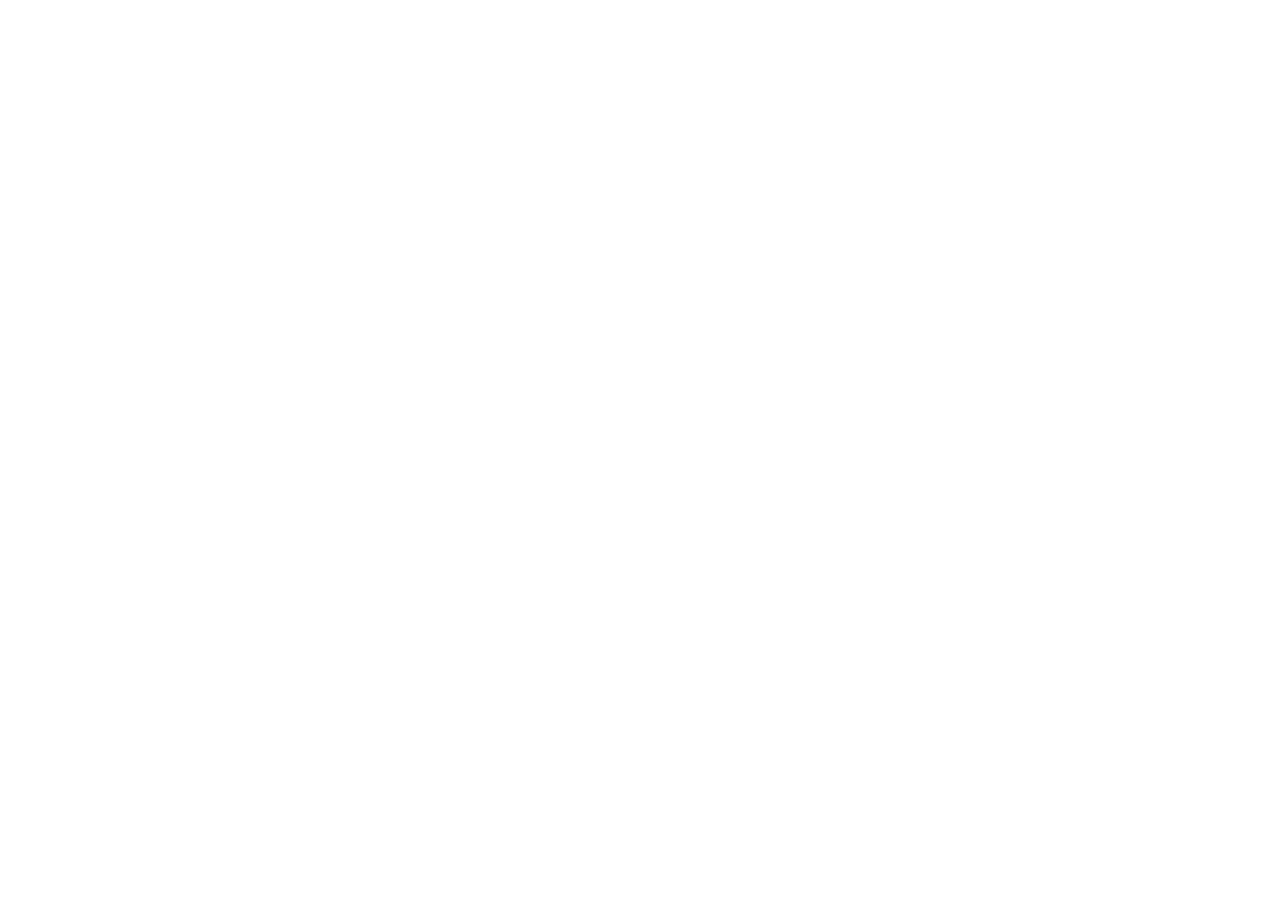
==== home/index.html @ ac087150 "完成了登录注册" ====
<!DOCTYPE html>
<html lang="en">
  <head>
    <meta charset="UTF-8" />
    <meta name="viewport" content="width=device-width, initial-scale=1.0" />
    <title>my首页</title>
  </head>
  <body></body>
</html>
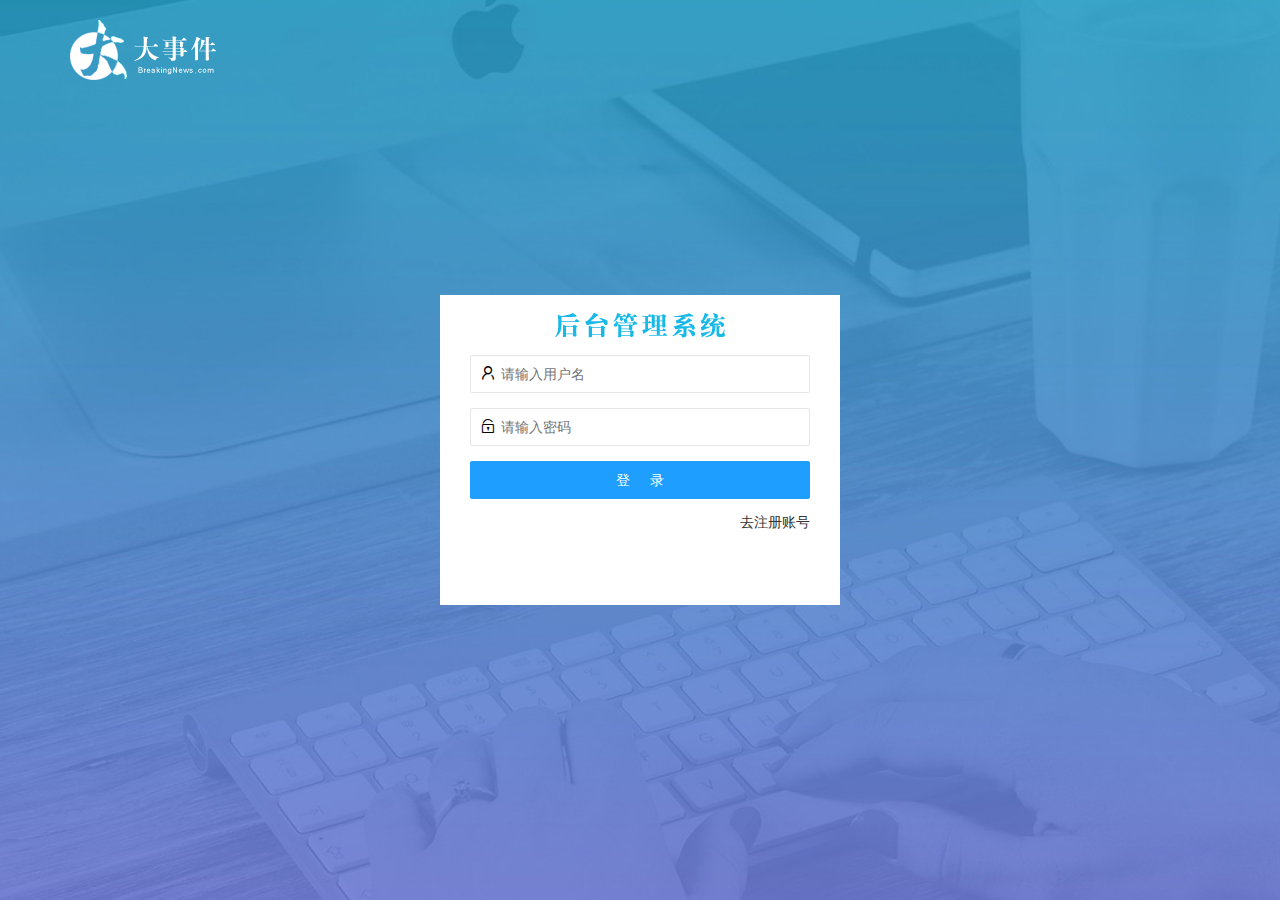
==== commit eb42cf40: "完成了主页功能" ====
--- a/home/index.html
+++ b/home/index.html
@@ -1,9 +1,129 @@
 <!DOCTYPE html>
-<html lang="en">
+<html>
   <head>
-    <meta charset="UTF-8" />
-    <meta name="viewport" content="width=device-width, initial-scale=1.0" />
+    <meta charset="utf-8" />
+    <meta
+      name="viewport"
+      content="width=device-width, initial-scale=1, maximum-scale=1"
+    />
     <title>my首页</title>
+    <script>
+      if (!localStorage.getItem("token")) {
+        location.href = "/home/login.html";
+      }
+    </script>
+    <link rel="stylesheet" href="/assets/lib/layui/css/layui.css" />
+    <link rel="stylesheet" href="/assets/fonts/iconfont.css" />
+    <link rel="stylesheet" href="/assets/css/index.css" />
   </head>
-  <body></body>
+  <body class="layui-layout-body">
+    <div class="layui-layout layui-layout-admin">
+      <div class="layui-header">
+        <div class="layui-logo">
+          <img src="/assets/images/logo.png" alt="" />
+        </div>
+        <!-- 头部区域（可配合layui已有的水平导航） -->
+        <ul class="layui-nav layui-layout-right">
+          <li class="layui-nav-item">
+            <a href="javascript:;">
+              <img src="http://t.cn/RCzsdCq" class="layui-nav-img" />
+              <span class="text_tou">T</span>
+              个人中心
+            </a>
+            <dl class="layui-nav-child">
+              <dd><a href="">基本资料</a></dd>
+              <dd><a href="">更换头像</a></dd>
+              <dd><a href="">重置密码</a></dd>
+            </dl>
+          </li>
+          <li class="layui-nav-item">
+            <a href="javascript:;" id="logoutBtn"
+              ><span class="iconfont icon-tuichu"></span>退出</a
+            >
+          </li>
+        </ul>
+      </div>
+
+      <div class="layui-side layui-bg-black">
+        <div class="layui-side-scroll">
+          <!-- 左侧导航区域（可配合layui已有的垂直导航） -->
+          <div class="userinfo">
+            <img src="http://t.cn/RCzsdCq" class="layui-nav-img" />
+            <span class="text_tou">T</span>
+            <span id="welcome">欢迎</span>
+          </div>
+          <ul
+            class="layui-nav layui-nav-tree"
+            lay-filter="test"
+            lay-shrink="all"
+          >
+            <li class="layui-nav-item layui-this">
+              <a href="/home/dashboard.html" target="box"
+                ><span class="iconfont icon-home"></span>首页</a
+              >
+            </li>
+            <li class="layui-nav-item">
+              <a class="" href="javascript:;"
+                ><span class="iconfont icon-16"></span>文章管理</a
+              >
+              <dl class="layui-nav-child">
+                <dd>
+                  <a href="/home/login.html" target="box"
+                    ><i class="layui-icon layui-icon-app"></i>文章类别</a
+                  >
+                </dd>
+                <dd>
+                  <a href="javascript:;"
+                    ><i class="layui-icon layui-icon-app"></i>文章列表</a
+                  >
+                </dd>
+                <dd>
+                  <a href="javascript:;"
+                    ><i class="layui-icon layui-icon-app"></i>发布文章</a
+                  >
+                </dd>
+              </dl>
+            </li>
+            <li class="layui-nav-item">
+              <a href="javascript:;"
+                ><span class="iconfont icon-user"></span>个人中心</a
+              >
+              <dl class="layui-nav-child">
+                <dd>
+                  <a href="javascript:;"
+                    ><i class="layui-icon layui-icon-app"></i>基本资料</a
+                  >
+                </dd>
+                <dd>
+                  <a href="javascript:;"
+                    ><i class="layui-icon layui-icon-app"></i>更换头像</a
+                  >
+                </dd>
+                <dd>
+                  <a href="javascript:;"
+                    ><i class="layui-icon layui-icon-app"></i>重置密码</a
+                  >
+                </dd>
+              </dl>
+            </li>
+          </ul>
+        </div>
+      </div>
+
+      <div class="layui-body">
+        <!-- 内容主体区域 -->
+        <iframe name="box" src="/home/dashboard.html" frameborder="0"></iframe>
+      </div>
+
+      <div class="layui-footer">
+        <!-- 底部固定区域 -->
+        © layui.com - 底部固定区域
+      </div>
+    </div>
+    <script src="/assets/lib/layui/layui.all.js"></script>
+    <script src="/assets/lib/axios.min.js"></script>
+    <script src="/assets/lib/jquery.js"></script>
+    <script src="/assets/js/ajaxbase.js"></script>
+    <script src="/assets/js/index.js"></script>
+  </body>
 </html>
--- a/assets/lib/layui/css/layui.css
+++ b/assets/lib/layui/css/layui.css
@@ -0,0 +1,2 @@
+/** layui-v2.5.6 MIT License By https://www.layui.com */
+ .layui-inline,img{display:inline-block;vertical-align:middle}h1,h2,h3,h4,h5,h6{font-weight:400}.layui-edge,.layui-header,.layui-inline,.layui-main{position:relative}.layui-body,.layui-edge,.layui-elip{overflow:hidden}.layui-btn,.layui-edge,.layui-inline,img{vertical-align:middle}.layui-btn,.layui-disabled,.layui-icon,.layui-unselect{-moz-user-select:none;-webkit-user-select:none;-ms-user-select:none}.layui-elip,.layui-form-checkbox span,.layui-form-pane .layui-form-label{text-overflow:ellipsis;white-space:nowrap}.layui-breadcrumb,.layui-tree-btnGroup{visibility:hidden}blockquote,body,button,dd,div,dl,dt,form,h1,h2,h3,h4,h5,h6,input,li,ol,p,pre,td,textarea,th,ul{margin:0;padding:0;-webkit-tap-highlight-color:rgba(0,0,0,0)}a:active,a:hover{outline:0}img{border:none}li{list-style:none}table{border-collapse:collapse;border-spacing:0}h4,h5,h6{font-size:100%}button,input,optgroup,option,select,textarea{font-family:inherit;font-size:inherit;font-style:inherit;font-weight:inherit;outline:0}pre{white-space:pre-wrap;white-space:-moz-pre-wrap;white-space:-pre-wrap;white-space:-o-pre-wrap;word-wrap:break-word}body{line-height:24px;font:14px Helvetica Neue,Helvetica,PingFang SC,Tahoma,Arial,sans-serif}hr{height:1px;margin:10px 0;border:0;clear:both}a{color:#333;text-decoration:none}a:hover{color:#777}a cite{font-style:normal;*cursor:pointer}.layui-border-box,.layui-border-box *{box-sizing:border-box}.layui-box,.layui-box *{box-sizing:content-box}.layui-clear{clear:both;*zoom:1}.layui-clear:after{content:'\20';clear:both;*zoom:1;display:block;height:0}.layui-inline{*display:inline;*zoom:1}.layui-edge{display:inline-block;width:0;height:0;border-width:6px;border-style:dashed;border-color:transparent}.layui-edge-top{top:-4px;border-bottom-color:#999;border-bottom-style:solid}.layui-edge-right{border-left-color:#999;border-left-style:solid}.layui-edge-bottom{top:2px;border-top-color:#999;border-top-style:solid}.layui-edge-left{border-right-color:#999;border-right-style:solid}.layui-disabled,.layui-disabled:hover{color:#d2d2d2!important;cursor:not-allowed!important}.layui-circle{border-radius:100%}.layui-show{display:block!important}.layui-hide{display:none!important}@font-face{font-family:layui-icon;src:url(../font/iconfont.eot?v=256);src:url(../font/iconfont.eot?v=256#iefix) format('embedded-opentype'),url(../font/iconfont.woff2?v=256) format('woff2'),url(../font/iconfont.woff?v=256) format('woff'),url(../font/iconfont.ttf?v=256) format('truetype'),url(../font/iconfont.svg?v=256#layui-icon) format('svg')}.layui-icon{font-family:layui-icon!important;font-size:16px;font-style:normal;-webkit-font-smoothing:antialiased;-moz-osx-font-smoothing:grayscale}.layui-icon-reply-fill:before{content:"\e611"}.layui-icon-set-fill:before{content:"\e614"}.layui-icon-menu-fill:before{content:"\e60f"}.layui-icon-search:before{content:"\e615"}.layui-icon-share:before{content:"\e641"}.layui-icon-set-sm:before{content:"\e620"}.layui-icon-engine:before{content:"\e628"}.layui-icon-close:before{content:"\1006"}.layui-icon-close-fill:before{content:"\1007"}.layui-icon-chart-screen:before{content:"\e629"}.layui-icon-star:before{content:"\e600"}.layui-icon-circle-dot:before{content:"\e617"}.layui-icon-chat:before{content:"\e606"}.layui-icon-release:before{content:"\e609"}.layui-icon-list:before{content:"\e60a"}.layui-icon-chart:before{content:"\e62c"}.layui-icon-ok-circle:before{content:"\1005"}.layui-icon-layim-theme:before{content:"\e61b"}.layui-icon-table:before{content:"\e62d"}.layui-icon-right:before{content:"\e602"}.layui-icon-left:before{content:"\e603"}.layui-icon-cart-simple:before{content:"\e698"}.layui-icon-face-cry:before{content:"\e69c"}.layui-icon-face-smile:before{content:"\e6af"}.layui-icon-survey:before{content:"\e6b2"}.layui-icon-tree:before{content:"\e62e"}.layui-icon-ie:before{content:"\e7bb"}.layui-icon-upload-circle:before{content:"\e62f"}.layui-icon-add-circle:before{content:"\e61f"}.layui-icon-download-circle:before{content:"\e601"}.layui-icon-templeate-1:before{content:"\e630"}.layui-icon-util:before{content:"\e631"}.layui-icon-face-surprised:before{content:"\e664"}.layui-icon-edit:before{content:"\e642"}.layui-icon-speaker:before{content:"\e645"}.layui-icon-down:before{content:"\e61a"}.layui-icon-file:before{content:"\e621"}.layui-icon-layouts:before{content:"\e632"}.layui-icon-rate-half:before{content:"\e6c9"}.layui-icon-add-circle-fine:before{content:"\e608"}.layui-icon-prev-circle:before{content:"\e633"}.layui-icon-read:before{content:"\e705"}.layui-icon-404:before{content:"\e61c"}.layui-icon-carousel:before{content:"\e634"}.layui-icon-help:before{content:"\e607"}.layui-icon-code-circle:before{content:"\e635"}.layui-icon-windows:before{content:"\e67f"}.layui-icon-water:before{content:"\e636"}.layui-icon-username:before{content:"\e66f"}.layui-icon-find-fill:before{content:"\e670"}.layui-icon-about:before{content:"\e60b"}.layui-icon-location:before{content:"\e715"}.layui-icon-up:before{content:"\e619"}.layui-icon-pause:before{content:"\e651"}.layui-icon-date:before{content:"\e637"}.layui-icon-layim-uploadfile:before{content:"\e61d"}.layui-icon-delete:before{content:"\e640"}.layui-icon-play:before{content:"\e652"}.layui-icon-top:before{content:"\e604"}.layui-icon-firefox:before{content:"\e686"}.layui-icon-friends:before{content:"\e612"}.layui-icon-refresh-3:before{content:"\e9aa"}.layui-icon-ok:before{content:"\e605"}.layui-icon-layer:before{content:"\e638"}.layui-icon-face-smile-fine:before{content:"\e60c"}.layui-icon-dollar:before{content:"\e659"}.layui-icon-group:before{content:"\e613"}.layui-icon-layim-download:before{content:"\e61e"}.layui-icon-picture-fine:before{content:"\e60d"}.layui-icon-link:before{content:"\e64c"}.layui-icon-diamond:before{content:"\e735"}.layui-icon-log:before{content:"\e60e"}.layui-icon-key:before{content:"\e683"}.layui-icon-rate-solid:before{content:"\e67a"}.layui-icon-fonts-del:before{content:"\e64f"}.layui-icon-unlink:before{content:"\e64d"}.layui-icon-fonts-clear:before{content:"\e639"}.layui-icon-triangle-r:before{content:"\e623"}.layui-icon-circle:before{content:"\e63f"}.layui-icon-radio:before{content:"\e643"}.layui-icon-align-center:before{content:"\e647"}.layui-icon-align-right:before{content:"\e648"}.layui-icon-align-left:before{content:"\e649"}.layui-icon-loading-1:before{content:"\e63e"}.layui-icon-return:before{content:"\e65c"}.layui-icon-fonts-strong:before{content:"\e62b"}.layui-icon-upload:before{content:"\e67c"}.layui-icon-dialogue:before{content:"\e63a"}.layui-icon-video:before{content:"\e6ed"}.layui-icon-headset:before{content:"\e6fc"}.layui-icon-cellphone-fine:before{content:"\e63b"}.layui-icon-add-1:before{content:"\e654"}.layui-icon-face-smile-b:before{content:"\e650"}.layui-icon-fonts-html:before{content:"\e64b"}.layui-icon-screen-full:before{content:"\e622"}.layui-icon-form:before{content:"\e63c"}.layui-icon-cart:before{content:"\e657"}.layui-icon-camera-fill:before{content:"\e65d"}.layui-icon-tabs:before{content:"\e62a"}.layui-icon-heart-fill:before{content:"\e68f"}.layui-icon-fonts-code:before{content:"\e64e"}.layui-icon-ios:before{content:"\e680"}.layui-icon-at:before{content:"\e687"}.layui-icon-fire:before{content:"\e756"}.layui-icon-set:before{content:"\e716"}.layui-icon-fonts-u:before{content:"\e646"}.layui-icon-triangle-d:before{content:"\e625"}.layui-icon-tips:before{content:"\e702"}.layui-icon-picture:before{content:"\e64a"}.layui-icon-more-vertical:before{content:"\e671"}.layui-icon-bluetooth:before{content:"\e689"}.layui-icon-flag:before{content:"\e66c"}.layui-icon-loading:before{content:"\e63d"}.layui-icon-fonts-i:before{content:"\e644"}.layui-icon-refresh-1:before{content:"\e666"}.layui-icon-rmb:before{content:"\e65e"}.layui-icon-addition:before{content:"\e624"}.layui-icon-home:before{content:"\e68e"}.layui-icon-time:before{content:"\e68d"}.layui-icon-user:before{content:"\e770"}.layui-icon-notice:before{content:"\e667"}.layui-icon-chrome:before{content:"\e68a"}.layui-icon-edge:before{content:"\e68b"}.layui-icon-login-weibo:before{content:"\e675"}.layui-icon-voice:before{content:"\e688"}.layui-icon-upload-drag:before{content:"\e681"}.layui-icon-login-qq:before{content:"\e676"}.layui-icon-snowflake:before{content:"\e6b1"}.layui-icon-heart:before{content:"\e68c"}.layui-icon-logout:before{content:"\e682"}.layui-icon-file-b:before{content:"\e655"}.layui-icon-template:before{content:"\e663"}.layui-icon-transfer:before{content:"\e691"}.layui-icon-auz:before{content:"\e672"}.layui-icon-console:before{content:"\e665"}.layui-icon-app:before{content:"\e653"}.layui-icon-prev:before{content:"\e65a"}.layui-icon-website:before{content:"\e7ae"}.layui-icon-next:before{content:"\e65b"}.layui-icon-component:before{content:"\e857"}.layui-icon-android:before{content:"\e684"}.layui-icon-more:before{content:"\e65f"}.layui-icon-login-wechat:before{content:"\e677"}.layui-icon-shrink-right:before{content:"\e668"}.layui-icon-spread-left:before{content:"\e66b"}.layui-icon-camera:before{content:"\e660"}.layui-icon-note:before{content:"\e66e"}.layui-icon-refresh:before{content:"\e669"}.layui-icon-female:before{content:"\e661"}.layui-icon-male:before{content:"\e662"}.layui-icon-screen-restore:before{content:"\e758"}.layui-icon-password:before{content:"\e673"}.layui-icon-senior:before{content:"\e674"}.layui-icon-theme:before{content:"\e66a"}.layui-icon-tread:before{content:"\e6c5"}.layui-icon-praise:before{content:"\e6c6"}.layui-icon-star-fill:before{content:"\e658"}.layui-icon-rate:before{content:"\e67b"}.layui-icon-template-1:before{content:"\e656"}.layui-icon-vercode:before{content:"\e679"}.layui-icon-service:before{content:"\e626"}.layui-icon-cellphone:before{content:"\e678"}.layui-icon-print:before{content:"\e66d"}.layui-icon-cols:before{content:"\e610"}.layui-icon-wifi:before{content:"\e7e0"}.layui-icon-export:before{content:"\e67d"}.layui-icon-rss:before{content:"\e808"}.layui-icon-slider:before{content:"\e714"}.layui-icon-email:before{content:"\e618"}.layui-icon-subtraction:before{content:"\e67e"}.layui-icon-mike:before{content:"\e6dc"}.layui-icon-light:before{content:"\e748"}.layui-icon-gift:before{content:"\e627"}.layui-icon-mute:before{content:"\e685"}.layui-icon-reduce-circle:before{content:"\e616"}.layui-icon-music:before{content:"\e690"}.layui-main{width:1140px;margin:0 auto}.layui-header{z-index:1000;height:60px}.layui-header a:hover{transition:all .5s;-webkit-transition:all .5s}.layui-side{position:fixed;left:0;top:0;bottom:0;z-index:999;width:200px;overflow-x:hidden}.layui-side-scroll{position:relative;width:220px;height:100%;overflow-x:hidden}.layui-body{position:absolute;left:200px;right:0;top:0;bottom:0;z-index:998;width:auto;overflow-y:auto;box-sizing:border-box}.layui-layout-body{overflow:hidden}.layui-layout-admin .layui-header{background-color:#23262E}.layui-layout-admin .layui-side{top:60px;width:200px;overflow-x:hidden}.layui-layout-admin .layui-body{position:fixed;top:60px;bottom:44px}.layui-layout-admin .layui-main{width:auto;margin:0 15px}.layui-layout-admin .layui-footer{position:fixed;left:200px;right:0;bottom:0;height:44px;line-height:44px;padding:0 15px;background-color:#eee}.layui-layout-admin .layui-logo{position:absolute;left:0;top:0;width:200px;height:100%;line-height:60px;text-align:center;color:#009688;font-size:16px}.layui-layout-admin .layui-header .layui-nav{background:0 0}.layui-layout-left{position:absolute!important;left:200px;top:0}.layui-layout-right{position:absolute!important;right:0;top:0}.layui-container{position:relative;margin:0 auto;padding:0 15px;box-sizing:border-box}.layui-fluid{position:relative;margin:0 auto;padding:0 15px}.layui-row:after,.layui-row:before{content:'';display:block;clear:both}.layui-col-lg1,.layui-col-lg10,.layui-col-lg11,.layui-col-lg12,.layui-col-lg2,.layui-col-lg3,.layui-col-lg4,.layui-col-lg5,.layui-col-lg6,.layui-col-lg7,.layui-col-lg8,.layui-col-lg9,.layui-col-md1,.layui-col-md10,.layui-col-md11,.layui-col-md12,.layui-col-md2,.layui-col-md3,.layui-col-md4,.layui-col-md5,.layui-col-md6,.layui-col-md7,.layui-col-md8,.layui-col-md9,.layui-col-sm1,.layui-col-sm10,.layui-col-sm11,.layui-col-sm12,.layui-col-sm2,.layui-col-sm3,.layui-col-sm4,.layui-col-sm5,.layui-col-sm6,.layui-col-sm7,.layui-col-sm8,.layui-col-sm9,.layui-col-xs1,.layui-col-xs10,.layui-col-xs11,.layui-col-xs12,.layui-col-xs2,.layui-col-xs3,.layui-col-xs4,.layui-col-xs5,.layui-col-xs6,.layui-col-xs7,.layui-col-xs8,.layui-col-xs9{position:relative;display:block;box-sizing:border-box}.layui-col-xs1,.layui-col-xs10,.layui-col-xs11,.layui-col-xs12,.layui-col-xs2,.layui-col-xs3,.layui-col-xs4,.layui-col-xs5,.layui-col-xs6,.layui-col-xs7,.layui-col-xs8,.layui-col-xs9{float:left}.layui-col-xs1{width:8.33333333%}.layui-col-xs2{width:16.66666667%}.layui-col-xs3{width:25%}.layui-col-xs4{width:33.33333333%}.layui-col-xs5{width:41.66666667%}.layui-col-xs6{width:50%}.layui-col-xs7{width:58.33333333%}.layui-col-xs8{width:66.66666667%}.layui-col-xs9{width:75%}.layui-col-xs10{width:83.33333333%}.layui-col-xs11{width:91.66666667%}.layui-col-xs12{width:100%}.layui-col-xs-offset1{margin-left:8.33333333%}.layui-col-xs-offset2{margin-left:16.66666667%}.layui-col-xs-offset3{margin-left:25%}.layui-col-xs-offset4{margin-left:33.33333333%}.layui-col-xs-offset5{margin-left:41.66666667%}.layui-col-xs-offset6{margin-left:50%}.layui-col-xs-offset7{margin-left:58.33333333%}.layui-col-xs-offset8{margin-left:66.66666667%}.layui-col-xs-offset9{margin-left:75%}.layui-col-xs-offset10{margin-left:83.33333333%}.layui-col-xs-offset11{margin-left:91.66666667%}.layui-col-xs-offset12{margin-left:100%}@media screen and (max-width:768px){.layui-hide-xs{display:none!important}.layui-show-xs-block{display:block!important}.layui-show-xs-inline{display:inline!important}.layui-show-xs-inline-block{display:inline-block!important}}@media screen and (min-width:768px){.layui-container{width:750px}.layui-hide-sm{display:none!important}.layui-show-sm-block{display:block!important}.layui-show-sm-inline{display:inline!important}.layui-show-sm-inline-block{display:inline-block!important}.layui-col-sm1,.layui-col-sm10,.layui-col-sm11,.layui-col-sm12,.layui-col-sm2,.layui-col-sm3,.layui-col-sm4,.layui-col-sm5,.layui-col-sm6,.layui-col-sm7,.layui-col-sm8,.layui-col-sm9{float:left}.layui-col-sm1{width:8.33333333%}.layui-col-sm2{width:16.66666667%}.layui-col-sm3{width:25%}.layui-col-sm4{width:33.33333333%}.layui-col-sm5{width:41.66666667%}.layui-col-sm6{width:50%}.layui-col-sm7{width:58.33333333%}.layui-col-sm8{width:66.66666667%}.layui-col-sm9{width:75%}.layui-col-sm10{width:83.33333333%}.layui-col-sm11{width:91.66666667%}.layui-col-sm12{width:100%}.layui-col-sm-offset1{margin-left:8.33333333%}.layui-col-sm-offset2{margin-left:16.66666667%}.layui-col-sm-offset3{margin-left:25%}.layui-col-sm-offset4{margin-left:33.33333333%}.layui-col-sm-offset5{margin-left:41.66666667%}.layui-col-sm-offset6{margin-left:50%}.layui-col-sm-offset7{margin-left:58.33333333%}.layui-col-sm-offset8{margin-left:66.66666667%}.layui-col-sm-offset9{margin-left:75%}.layui-col-sm-offset10{margin-left:83.33333333%}.layui-col-sm-offset11{margin-left:91.66666667%}.layui-col-sm-offset12{margin-left:100%}}@media screen and (min-width:992px){.layui-container{width:970px}.layui-hide-md{display:none!important}.layui-show-md-block{display:block!important}.layui-show-md-inline{display:inline!important}.layui-show-md-inline-block{display:inline-block!important}.layui-col-md1,.layui-col-md10,.layui-col-md11,.layui-col-md12,.layui-col-md2,.layui-col-md3,.layui-col-md4,.layui-col-md5,.layui-col-md6,.layui-col-md7,.layui-col-md8,.layui-col-md9{float:left}.layui-col-md1{width:8.33333333%}.layui-col-md2{width:16.66666667%}.layui-col-md3{width:25%}.layui-col-md4{width:33.33333333%}.layui-col-md5{width:41.66666667%}.layui-col-md6{width:50%}.layui-col-md7{width:58.33333333%}.layui-col-md8{width:66.66666667%}.layui-col-md9{width:75%}.layui-col-md10{width:83.33333333%}.layui-col-md11{width:91.66666667%}.layui-col-md12{width:100%}.layui-col-md-offset1{margin-left:8.33333333%}.layui-col-md-offset2{margin-left:16.66666667%}.layui-col-md-offset3{margin-left:25%}.layui-col-md-offset4{margin-left:33.33333333%}.layui-col-md-offset5{margin-left:41.66666667%}.layui-col-md-offset6{margin-left:50%}.layui-col-md-offset7{margin-left:58.33333333%}.layui-col-md-offset8{margin-left:66.66666667%}.layui-col-md-offset9{margin-left:75%}.layui-col-md-offset10{margin-left:83.33333333%}.layui-col-md-offset11{margin-left:91.66666667%}.layui-col-md-offset12{margin-left:100%}}@media screen and (min-width:1200px){.layui-container{width:1170px}.layui-hide-lg{display:none!important}.layui-show-lg-block{display:block!important}.layui-show-lg-inline{display:inline!important}.layui-show-lg-inline-block{display:inline-block!important}.layui-col-lg1,.layui-col-lg10,.layui-col-lg11,.layui-col-lg12,.layui-col-lg2,.layui-col-lg3,.layui-col-lg4,.layui-col-lg5,.layui-col-lg6,.layui-col-lg7,.layui-col-lg8,.layui-col-lg9{float:left}.layui-col-lg1{width:8.33333333%}.layui-col-lg2{width:16.66666667%}.layui-col-lg3{width:25%}.layui-col-lg4{width:33.33333333%}.layui-col-lg5{width:41.66666667%}.layui-col-lg6{width:50%}.layui-col-lg7{width:58.33333333%}.layui-col-lg8{width:66.66666667%}.layui-col-lg9{width:75%}.layui-col-lg10{width:83.33333333%}.layui-col-lg11{width:91.66666667%}.layui-col-lg12{width:100%}.layui-col-lg-offset1{margin-left:8.33333333%}.layui-col-lg-offset2{margin-left:16.66666667%}.layui-col-lg-offset3{margin-left:25%}.layui-col-lg-offset4{margin-left:33.33333333%}.layui-col-lg-offset5{margin-left:41.66666667%}.layui-col-lg-offset6{margin-left:50%}.layui-col-lg-offset7{margin-left:58.33333333%}.layui-col-lg-offset8{margin-left:66.66666667%}.layui-col-lg-offset9{margin-left:75%}.layui-col-lg-offset10{margin-left:83.33333333%}.layui-col-lg-offset11{margin-left:91.66666667%}.layui-col-lg-offset12{margin-left:100%}}.layui-col-space1{margin:-.5px}.layui-col-space1>*{padding:.5px}.layui-col-space2{margin:-1px}.layui-col-space2>*{padding:1px}.layui-col-space4{margin:-2px}.layui-col-space4>*{padding:2px}.layui-col-space5{margin:-2.5px}.layui-col-space5>*{padding:2.5px}.layui-col-space6{margin:-3px}.layui-col-space6>*{padding:3px}.layui-col-space8{margin:-4px}.layui-col-space8>*{padding:4px}.layui-col-space10{margin:-5px}.layui-col-space10>*{padding:5px}.layui-col-space12{margin:-6px}.layui-col-space12>*{padding:6px}.layui-col-space14{margin:-7px}.layui-col-space14>*{padding:7px}.layui-col-space15{margin:-7.5px}.layui-col-space15>*{padding:7.5px}.layui-col-space16{margin:-8px}.layui-col-space16>*{padding:8px}.layui-col-space18{margin:-9px}.layui-col-space18>*{padding:9px}.layui-col-space20{margin:-10px}.layui-col-space20>*{padding:10px}.layui-col-space22{margin:-11px}.layui-col-space22>*{padding:11px}.layui-col-space24{margin:-12px}.layui-col-space24>*{padding:12px}.layui-col-space25{margin:-12.5px}.layui-col-space25>*{padding:12.5px}.layui-col-space26{margin:-13px}.layui-col-space26>*{padding:13px}.layui-col-space28{margin:-14px}.layui-col-space28>*{padding:14px}.layui-col-space30{margin:-15px}.layui-col-space30>*{padding:15px}.layui-btn,.layui-input,.layui-select,.layui-textarea,.layui-upload-button{outline:0;-webkit-appearance:none;transition:all .3s;-webkit-transition:all .3s;box-sizing:border-box}.layui-elem-quote{margin-bottom:10px;padding:15px;line-height:22px;border-left:5px solid #009688;border-radius:0 2px 2px 0;background-color:#f2f2f2}.layui-quote-nm{border-style:solid;border-width:1px 1px 1px 5px;background:0 0}.layui-elem-field{margin-bottom:10px;padding:0;border-width:1px;border-style:solid}.layui-elem-field legend{margin-left:20px;padding:0 10px;font-size:20px;font-weight:300}.layui-field-title{margin:10px 0 20px;border-width:1px 0 0}.layui-field-box{padding:10px 15px}.layui-field-title .layui-field-box{padding:10px 0}.layui-progress{position:relative;height:6px;border-radius:20px;background-color:#e2e2e2}.layui-progress-bar{position:absolute;left:0;top:0;width:0;max-width:100%;height:6px;border-radius:20px;text-align:right;background-color:#5FB878;transition:all .3s;-webkit-transition:all .3s}.layui-progress-big,.layui-progress-big .layui-progress-bar{height:18px;line-height:18px}.layui-progress-text{position:relative;top:-20px;line-height:18px;font-size:12px;color:#666}.layui-progress-big .layui-progress-text{position:static;padding:0 10px;color:#fff}.layui-collapse{border-width:1px;border-style:solid;border-radius:2px}.layui-colla-content,.layui-colla-item{border-top-width:1px;border-top-style:solid}.layui-colla-item:first-child{border-top:none}.layui-colla-title{position:relative;height:42px;line-height:42px;padding:0 15px 0 35px;color:#333;background-color:#f2f2f2;cursor:pointer;font-size:14px;overflow:hidden}.layui-colla-content{display:none;padding:10px 15px;line-height:22px;color:#666}.layui-colla-icon{position:absolute;left:15px;top:0;font-size:14px}.layui-card{margin-bottom:15px;border-radius:2px;background-color:#fff;box-shadow:0 1px 2px 0 rgba(0,0,0,.05)}.layui-card:last-child{margin-bottom:0}.layui-card-header{position:relative;height:42px;line-height:42px;padding:0 15px;border-bottom:1px solid #f6f6f6;color:#333;border-radius:2px 2px 0 0;font-size:14px}.layui-bg-black,.layui-bg-blue,.layui-bg-cyan,.layui-bg-green,.layui-bg-orange,.layui-bg-red{color:#fff!important}.layui-card-body{position:relative;padding:10px 15px;line-height:24px}.layui-card-body[pad15]{padding:15px}.layui-card-body[pad20]{padding:20px}.layui-card-body .layui-table{margin:5px 0}.layui-card .layui-tab{margin:0}.layui-panel-window{position:relative;padding:15px;border-radius:0;border-top:5px solid #E6E6E6;background-color:#fff}.layui-auxiliar-moving{position:fixed;left:0;right:0;top:0;bottom:0;width:100%;height:100%;background:0 0;z-index:9999999999}.layui-form-label,.layui-form-mid,.layui-form-select,.layui-input-block,.layui-input-inline,.layui-textarea{position:relative}.layui-bg-red{background-color:#FF5722!important}.layui-bg-orange{background-color:#FFB800!important}.layui-bg-green{background-color:#009688!important}.layui-bg-cyan{background-color:#2F4056!important}.layui-bg-blue{background-color:#1E9FFF!important}.layui-bg-black{background-color:#393D49!important}.layui-bg-gray{background-color:#eee!important;color:#666!important}.layui-badge-rim,.layui-colla-content,.layui-colla-item,.layui-collapse,.layui-elem-field,.layui-form-pane .layui-form-item[pane],.layui-form-pane .layui-form-label,.layui-input,.layui-layedit,.layui-layedit-tool,.layui-quote-nm,.layui-select,.layui-tab-bar,.layui-tab-card,.layui-tab-title,.layui-tab-title .layui-this:after,.layui-textarea{border-color:#e6e6e6}.layui-timeline-item:before,hr{background-color:#e6e6e6}.layui-text{line-height:22px;font-size:14px;color:#666}.layui-text h1,.layui-text h2,.layui-text h3{font-weight:500;color:#333}.layui-text h1{font-size:30px}.layui-text h2{font-size:24px}.layui-text h3{font-size:18px}.layui-text a:not(.layui-btn){color:#01AAED}.layui-text a:not(.layui-btn):hover{text-decoration:underline}.layui-text ul{padding:5px 0 5px 15px}.layui-text ul li{margin-top:5px;list-style-type:disc}.layui-text em,.layui-word-aux{color:#999!important;padding:0 5px!important}.layui-btn{display:inline-block;height:38px;line-height:38px;padding:0 18px;background-color:#009688;color:#fff;white-space:nowrap;text-align:center;font-size:14px;border:none;border-radius:2px;cursor:pointer}.layui-btn:hover{opacity:.8;filter:alpha(opacity=80);color:#fff}.layui-btn:active{opacity:1;filter:alpha(opacity=100)}.layui-btn+.layui-btn{margin-left:10px}.layui-btn-container{font-size:0}.layui-btn-container .layui-btn{margin-right:10px;margin-bottom:10px}.layui-btn-container .layui-btn+.layui-btn{margin-left:0}.layui-table .layui-btn-container .layui-btn{margin-bottom:9px}.layui-btn-radius{border-radius:100px}.layui-btn .layui-icon{margin-right:3px;font-size:18px;vertical-align:bottom;vertical-align:middle\9}.layui-btn-primary{border:1px solid #C9C9C9;background-color:#fff;color:#555}.layui-btn-primary:hover{border-color:#009688;color:#333}.layui-btn-normal{background-color:#1E9FFF}.layui-btn-warm{background-color:#FFB800}.layui-btn-danger{background-color:#FF5722}.layui-btn-checked{background-color:#5FB878}.layui-btn-disabled,.layui-btn-disabled:active,.layui-btn-disabled:hover{border:1px solid #e6e6e6;background-color:#FBFBFB;color:#C9C9C9;cursor:not-allowed;opacity:1}.layui-btn-lg{height:44px;line-height:44px;padding:0 25px;font-size:16px}.layui-btn-sm{height:30px;line-height:30px;padding:0 10px;font-size:12px}.layui-btn-sm i{font-size:16px!important}.layui-btn-xs{height:22px;line-height:22px;padding:0 5px;font-size:12px}.layui-btn-xs i{font-size:14px!important}.layui-btn-group{display:inline-block;vertical-align:middle;font-size:0}.layui-btn-group .layui-btn{margin-left:0!important;margin-right:0!important;border-left:1px solid rgba(255,255,255,.5);border-radius:0}.layui-btn-group .layui-btn-primary{border-left:none}.layui-btn-group .layui-btn-primary:hover{border-color:#C9C9C9;color:#009688}.layui-btn-group .layui-btn:first-child{border-left:none;border-radius:2px 0 0 2px}.layui-btn-group .layui-btn-primary:first-child{border-left:1px solid #c9c9c9}.layui-btn-group .layui-btn:last-child{border-radius:0 2px 2px 0}.layui-btn-group .layui-btn+.layui-btn{margin-left:0}.layui-btn-group+.layui-btn-group{margin-left:10px}.layui-btn-fluid{width:100%}.layui-input,.layui-select,.layui-textarea{height:38px;line-height:1.3;line-height:38px\9;border-width:1px;border-style:solid;background-color:#fff;border-radius:2px}.layui-input::-webkit-input-placeholder,.layui-select::-webkit-input-placeholder,.layui-textarea::-webkit-input-placeholder{line-height:1.3}.layui-input,.layui-textarea{display:block;width:100%;padding-left:10px}.layui-input:hover,.layui-textarea:hover{border-color:#D2D2D2!important}.layui-input:focus,.layui-textarea:focus{border-color:#C9C9C9!important}.layui-textarea{min-height:100px;height:auto;line-height:20px;padding:6px 10px;resize:vertical}.layui-select{padding:0 10px}.layui-form input[type=checkbox],.layui-form input[type=radio],.layui-form select{display:none}.layui-form [lay-ignore]{display:initial}.layui-form-item{margin-bottom:15px;clear:both;*zoom:1}.layui-form-item:after{content:'\20';clear:both;*zoom:1;display:block;height:0}.layui-form-label{float:left;display:block;padding:9px 15px;width:80px;font-weight:400;line-height:20px;text-align:right}.layui-form-label-col{display:block;float:none;padding:9px 0;line-height:20px;text-align:left}.layui-form-item .layui-inline{margin-bottom:5px;margin-right:10px}.layui-input-block{margin-left:110px;min-height:36px}.layui-input-inline{display:inline-block;vertical-align:middle}.layui-form-item .layui-input-inline{float:left;width:190px;margin-right:10px}.layui-form-text .layui-input-inline{width:auto}.layui-form-mid{float:left;display:block;padding:9px 0!important;line-height:20px;margin-right:10px}.layui-form-danger+.layui-form-select .layui-input,.layui-form-danger:focus{border-color:#FF5722!important}.layui-form-select .layui-input{padding-right:30px;cursor:pointer}.layui-form-select .layui-edge{position:absolute;right:10px;top:50%;margin-top:-3px;cursor:pointer;border-width:6px;border-top-color:#c2c2c2;border-top-style:solid;transition:all .3s;-webkit-transition:all .3s}.layui-form-select dl{display:none;position:absolute;left:0;top:42px;padding:5px 0;z-index:899;min-width:100%;border:1px solid #d2d2d2;max-height:300px;overflow-y:auto;background-color:#fff;border-radius:2px;box-shadow:0 2px 4px rgba(0,0,0,.12);box-sizing:border-box}.layui-form-select dl dd,.layui-form-select dl dt{padding:0 10px;line-height:36px;white-space:nowrap;overflow:hidden;text-overflow:ellipsis}.layui-form-select dl dt{font-size:12px;color:#999}.layui-form-select dl dd{cursor:pointer}.layui-form-select dl dd:hover{background-color:#f2f2f2;-webkit-transition:.5s all;transition:.5s all}.layui-form-select .layui-select-group dd{padding-left:20px}.layui-form-select dl dd.layui-select-tips{padding-left:10px!important;color:#999}.layui-form-select dl dd.layui-this{background-color:#5FB878;color:#fff}.layui-form-checkbox,.layui-form-select dl dd.layui-disabled{background-color:#fff}.layui-form-selected dl{display:block}.layui-form-checkbox,.layui-form-checkbox *,.layui-form-switch{display:inline-block;vertical-align:middle}.layui-form-selected .layui-edge{margin-top:-9px;-webkit-transform:rotate(180deg);transform:rotate(180deg);margin-top:-3px\9}:root .layui-form-selected .layui-edge{margin-top:-9px\0/IE9}.layui-form-selectup dl{top:auto;bottom:42px}.layui-select-none{margin:5px 0;text-align:center;color:#999}.layui-select-disabled .layui-disabled{border-color:#eee!important}.layui-select-disabled .layui-edge{border-top-color:#d2d2d2}.layui-form-checkbox{position:relative;height:30px;line-height:30px;margin-right:10px;padding-right:30px;cursor:pointer;font-size:0;-webkit-transition:.1s linear;transition:.1s linear;box-sizing:border-box}.layui-form-checkbox span{padding:0 10px;height:100%;font-size:14px;border-radius:2px 0 0 2px;background-color:#d2d2d2;color:#fff;overflow:hidden}.layui-form-checkbox:hover span{background-color:#c2c2c2}.layui-form-checkbox i{position:absolute;right:0;top:0;width:30px;height:28px;border:1px solid #d2d2d2;border-left:none;border-radius:0 2px 2px 0;color:#fff;font-size:20px;text-align:center}.layui-form-checkbox:hover i{border-color:#c2c2c2;color:#c2c2c2}.layui-form-checked,.layui-form-checked:hover{border-color:#5FB878}.layui-form-checked span,.layui-form-checked:hover span{background-color:#5FB878}.layui-form-checked i,.layui-form-checked:hover i{color:#5FB878}.layui-form-item .layui-form-checkbox{margin-top:4px}.layui-form-checkbox[lay-skin=primary]{height:auto!important;line-height:normal!important;min-width:18px;min-height:18px;border:none!important;margin-right:0;padding-left:28px;padding-right:0;background:0 0}.layui-form-checkbox[lay-skin=primary] span{padding-left:0;padding-right:15px;line-height:18px;background:0 0;color:#666}.layui-form-checkbox[lay-skin=primary] i{right:auto;left:0;width:16px;height:16px;line-height:16px;border:1px solid #d2d2d2;font-size:12px;border-radius:2px;background-color:#fff;-webkit-transition:.1s linear;transition:.1s linear}.layui-form-checkbox[lay-skin=primary]:hover i{border-color:#5FB878;color:#fff}.layui-form-checked[lay-skin=primary] i{border-color:#5FB878!important;background-color:#5FB878;color:#fff}.layui-checkbox-disbaled[lay-skin=primary] span{background:0 0!important;color:#c2c2c2}.layui-checkbox-disbaled[lay-skin=primary]:hover i{border-color:#d2d2d2}.layui-form-item .layui-form-checkbox[lay-skin=primary]{margin-top:10px}.layui-form-switch{position:relative;height:22px;line-height:22px;min-width:35px;padding:0 5px;margin-top:8px;border:1px solid #d2d2d2;border-radius:20px;cursor:pointer;background-color:#fff;-webkit-transition:.1s linear;transition:.1s linear}.layui-form-switch i{position:absolute;left:5px;top:3px;width:16px;height:16px;border-radius:20px;background-color:#d2d2d2;-webkit-transition:.1s linear;transition:.1s linear}.layui-form-switch em{position:relative;top:0;width:25px;margin-left:21px;padding:0!important;text-align:center!important;color:#999!important;font-style:normal!important;font-size:12px}.layui-form-onswitch{border-color:#5FB878;background-color:#5FB878}.layui-checkbox-disbaled,.layui-checkbox-disbaled i{border-color:#e2e2e2!important}.layui-form-onswitch i{left:100%;margin-left:-21px;background-color:#fff}.layui-form-onswitch em{margin-left:5px;margin-right:21px;color:#fff!important}.layui-checkbox-disbaled span{background-color:#e2e2e2!important}.layui-checkbox-disbaled:hover i{color:#fff!important}[lay-radio]{display:none}.layui-form-radio,.layui-form-radio *{display:inline-block;vertical-align:middle}.layui-form-radio{line-height:28px;margin:6px 10px 0 0;padding-right:10px;cursor:pointer;font-size:0}.layui-form-radio *{font-size:14px}.layui-form-radio>i{margin-right:8px;font-size:22px;color:#c2c2c2}.layui-form-radio>i:hover,.layui-form-radioed>i{color:#5FB878}.layui-radio-disbaled>i{color:#e2e2e2!important}.layui-form-pane .layui-form-label{width:110px;padding:8px 15px;height:38px;line-height:20px;border-width:1px;border-style:solid;border-radius:2px 0 0 2px;text-align:center;background-color:#FBFBFB;overflow:hidden;box-sizing:border-box}.layui-form-pane .layui-input-inline{margin-left:-1px}.layui-form-pane .layui-input-block{margin-left:110px;left:-1px}.layui-form-pane .layui-input{border-radius:0 2px 2px 0}.layui-form-pane .layui-form-text .layui-form-label{float:none;width:100%;border-radius:2px;box-sizing:border-box;text-align:left}.layui-form-pane .layui-form-text .layui-input-inline{display:block;margin:0;top:-1px;clear:both}.layui-form-pane .layui-form-text .layui-input-block{margin:0;left:0;top:-1px}.layui-form-pane .layui-form-text .layui-textarea{min-height:100px;border-radius:0 0 2px 2px}.layui-form-pane .layui-form-checkbox{margin:4px 0 4px 10px}.layui-form-pane .layui-form-radio,.layui-form-pane .layui-form-switch{margin-top:6px;margin-left:10px}.layui-form-pane .layui-form-item[pane]{position:relative;border-width:1px;border-style:solid}.layui-form-pane .layui-form-item[pane] .layui-form-label{position:absolute;left:0;top:0;height:100%;border-width:0 1px 0 0}.layui-form-pane .layui-form-item[pane] .layui-input-inline{margin-left:110px}@media screen and (max-width:450px){.layui-form-item .layui-form-label{text-overflow:ellipsis;overflow:hidden;white-space:nowrap}.layui-form-item .layui-inline{display:block;margin-right:0;margin-bottom:20px;clear:both}.layui-form-item .layui-inline:after{content:'\20';clear:both;display:block;height:0}.layui-form-item .layui-input-inline{display:block;float:none;left:-3px;width:auto;margin:0 0 10px 112px}.layui-form-item .layui-input-inline+.layui-form-mid{margin-left:110px;top:-5px;padding:0}.layui-form-item .layui-form-checkbox{margin-right:5px;margin-bottom:5px}}.layui-layedit{border-width:1px;border-style:solid;border-radius:2px}.layui-layedit-tool{padding:3px 5px;border-bottom-width:1px;border-bottom-style:solid;font-size:0}.layedit-tool-fixed{position:fixed;top:0;border-top:1px solid #e2e2e2}.layui-layedit-tool .layedit-tool-mid,.layui-layedit-tool .layui-icon{display:inline-block;vertical-align:middle;text-align:center;font-size:14px}.layui-layedit-tool .layui-icon{position:relative;width:32px;height:30px;line-height:30px;margin:3px 5px;color:#777;cursor:pointer;border-radius:2px}.layui-layedit-tool .layui-icon:hover{color:#393D49}.layui-layedit-tool .layui-icon:active{color:#000}.layui-layedit-tool .layedit-tool-active{background-color:#e2e2e2;color:#000}.layui-layedit-tool .layui-disabled,.layui-layedit-tool .layui-disabled:hover{color:#d2d2d2;cursor:not-allowed}.layui-layedit-tool .layedit-tool-mid{width:1px;height:18px;margin:0 10px;background-color:#d2d2d2}.layedit-tool-html{width:50px!important;font-size:30px!important}.layedit-tool-b,.layedit-tool-code,.layedit-tool-help{font-size:16px!important}.layedit-tool-d,.layedit-tool-face,.layedit-tool-image,.layedit-tool-unlink{font-size:18px!important}.layedit-tool-image input{position:absolute;font-size:0;left:0;top:0;width:100%;height:100%;opacity:.01;filter:Alpha(opacity=1);cursor:pointer}.layui-layedit-iframe iframe{display:block;width:100%}#LAY_layedit_code{overflow:hidden}.layui-laypage{display:inline-block;*display:inline;*zoom:1;vertical-align:middle;margin:10px 0;font-size:0}.layui-laypage>a:first-child,.layui-laypage>a:first-child em{border-radius:2px 0 0 2px}.layui-laypage>a:last-child,.layui-laypage>a:last-child em{border-radius:0 2px 2px 0}.layui-laypage>:first-child{margin-left:0!important}.layui-laypage>:last-child{margin-right:0!important}.layui-laypage a,.layui-laypage button,.layui-laypage input,.layui-laypage select,.layui-laypage span{border:1px solid #e2e2e2}.layui-laypage a,.layui-laypage span{display:inline-block;*display:inline;*zoom:1;vertical-align:middle;padding:0 15px;height:28px;line-height:28px;margin:0 -1px 5px 0;background-color:#fff;color:#333;font-size:12px}.layui-flow-more a *,.layui-laypage input,.layui-table-view select[lay-ignore]{display:inline-block}.layui-laypage a:hover{color:#009688}.layui-laypage em{font-style:normal}.layui-laypage .layui-laypage-spr{color:#999;font-weight:700}.layui-laypage a{text-decoration:none}.layui-laypage .layui-laypage-curr{position:relative}.layui-laypage .layui-laypage-curr em{position:relative;color:#fff}.layui-laypage .layui-laypage-curr .layui-laypage-em{position:absolute;left:-1px;top:-1px;padding:1px;width:100%;height:100%;background-color:#009688}.layui-laypage-em{border-radius:2px}.layui-laypage-next em,.layui-laypage-prev em{font-family:Sim sun;font-size:16px}.layui-laypage .layui-laypage-count,.layui-laypage .layui-laypage-limits,.layui-laypage .layui-laypage-refresh,.layui-laypage .layui-laypage-skip{margin-left:10px;margin-right:10px;padding:0;border:none}.layui-laypage .layui-laypage-limits,.layui-laypage .layui-laypage-refresh{vertical-align:top}.layui-laypage .layui-laypage-refresh i{font-size:18px;cursor:pointer}.layui-laypage select{height:22px;padding:3px;border-radius:2px;cursor:pointer}.layui-laypage .layui-laypage-skip{height:30px;line-height:30px;color:#999}.layui-laypage button,.layui-laypage input{height:30px;line-height:30px;border-radius:2px;vertical-align:top;background-color:#fff;box-sizing:border-box}.layui-laypage input{width:40px;margin:0 10px;padding:0 3px;text-align:center}.layui-laypage input:focus,.layui-laypage select:focus{border-color:#009688!important}.layui-laypage button{margin-left:10px;padding:0 10px;cursor:pointer}.layui-table,.layui-table-view{margin:10px 0}.layui-flow-more{margin:10px 0;text-align:center;color:#999;font-size:14px}.layui-flow-more a{height:32px;line-height:32px}.layui-flow-more a *{vertical-align:top}.layui-flow-more a cite{padding:0 20px;border-radius:3px;background-color:#eee;color:#333;font-style:normal}.layui-flow-more a cite:hover{opacity:.8}.layui-flow-more a i{font-size:30px;color:#737383}.layui-table{width:100%;background-color:#fff;color:#666}.layui-table tr{transition:all .3s;-webkit-transition:all .3s}.layui-table th{text-align:left;font-weight:400}.layui-table tbody tr:hover,.layui-table thead tr,.layui-table-click,.layui-table-header,.layui-table-hover,.layui-table-mend,.layui-table-patch,.layui-table-tool,.layui-table-total,.layui-table-total tr,.layui-table[lay-even] tr:nth-child(even){background-color:#f2f2f2}.layui-table td,.layui-table th,.layui-table-col-set,.layui-table-fixed-r,.layui-table-grid-down,.layui-table-header,.layui-table-page,.layui-table-tips-main,.layui-table-tool,.layui-table-total,.layui-table-view,.layui-table[lay-skin=line],.layui-table[lay-skin=row]{border-width:1px;border-style:solid;border-color:#e6e6e6}.layui-table td,.layui-table th{position:relative;padding:9px 15px;min-height:20px;line-height:20px;font-size:14px}.layui-table[lay-skin=line] td,.layui-table[lay-skin=line] th{border-width:0 0 1px}.layui-table[lay-skin=row] td,.layui-table[lay-skin=row] th{border-width:0 1px 0 0}.layui-table[lay-skin=nob] td,.layui-table[lay-skin=nob] th{border:none}.layui-table img{max-width:100px}.layui-table[lay-size=lg] td,.layui-table[lay-size=lg] th{padding:15px 30px}.layui-table-view .layui-table[lay-size=lg] .layui-table-cell{height:40px;line-height:40px}.layui-table[lay-size=sm] td,.layui-table[lay-size=sm] th{font-size:12px;padding:5px 10px}.layui-table-view .layui-table[lay-size=sm] .layui-table-cell{height:20px;line-height:20px}.layui-table[lay-data]{display:none}.layui-table-box{position:relative;overflow:hidden}.layui-table-view .layui-table{position:relative;width:auto;margin:0}.layui-table-view .layui-table[lay-skin=line]{border-width:0 1px 0 0}.layui-table-view .layui-table[lay-skin=row]{border-width:0 0 1px}.layui-table-view .layui-table td,.layui-table-view .layui-table th{padding:5px 0;border-top:none;border-left:none}.layui-table-view .layui-table th.layui-unselect .layui-table-cell span{cursor:pointer}.layui-table-view .layui-table td{cursor:default}.layui-table-view .layui-table td[data-edit=text]{cursor:text}.layui-table-view .layui-form-checkbox[lay-skin=primary] i{width:18px;height:18px}.layui-table-view .layui-form-radio{line-height:0;padding:0}.layui-table-view .layui-form-radio>i{margin:0;font-size:20px}.layui-table-init{position:absolute;left:0;top:0;width:100%;height:100%;text-align:center;z-index:110}.layui-table-init .layui-icon{position:absolute;left:50%;top:50%;margin:-15px 0 0 -15px;font-size:30px;color:#c2c2c2}.layui-table-header{border-width:0 0 1px;overflow:hidden}.layui-table-header .layui-table{margin-bottom:-1px}.layui-table-tool .layui-inline[lay-event]{position:relative;width:26px;height:26px;padding:5px;line-height:16px;margin-right:10px;text-align:center;color:#333;border:1px solid #ccc;cursor:pointer;-webkit-transition:.5s all;transition:.5s all}.layui-table-tool .layui-inline[lay-event]:hover{border:1px solid #999}.layui-table-tool-temp{padding-right:120px}.layui-table-tool-self{position:absolute;right:17px;top:10px}.layui-table-tool .layui-table-tool-self .layui-inline[lay-event]{margin:0 0 0 10px}.layui-table-tool-panel{position:absolute;top:29px;left:-1px;padding:5px 0;min-width:150px;min-height:40px;border:1px solid #d2d2d2;text-align:left;overflow-y:auto;background-color:#fff;box-shadow:0 2px 4px rgba(0,0,0,.12)}.layui-table-cell,.layui-table-tool-panel li{overflow:hidden;text-overflow:ellipsis;white-space:nowrap}.layui-table-tool-panel li{padding:0 10px;line-height:30px;-webkit-transition:.5s all;transition:.5s all}.layui-table-tool-panel li .layui-form-checkbox[lay-skin=primary]{width:100%;padding-left:28px}.layui-table-tool-panel li:hover{background-color:#f2f2f2}.layui-table-tool-panel li .layui-form-checkbox[lay-skin=primary] i{position:absolute;left:0;top:0}.layui-table-tool-panel li .layui-form-checkbox[lay-skin=primary] span{padding:0}.layui-table-tool .layui-table-tool-self .layui-table-tool-panel{left:auto;right:-1px}.layui-table-col-set{position:absolute;right:0;top:0;width:20px;height:100%;border-width:0 0 0 1px;background-color:#fff}.layui-table-sort{width:10px;height:20px;margin-left:5px;cursor:pointer!important}.layui-table-sort .layui-edge{position:absolute;left:5px;border-width:5px}.layui-table-sort .layui-table-sort-asc{top:3px;border-top:none;border-bottom-style:solid;border-bottom-color:#b2b2b2}.layui-table-sort .layui-table-sort-asc:hover{border-bottom-color:#666}.layui-table-sort .layui-table-sort-desc{bottom:5px;border-bottom:none;border-top-style:solid;border-top-color:#b2b2b2}.layui-table-sort .layui-table-sort-desc:hover{border-top-color:#666}.layui-table-sort[lay-sort=asc] .layui-table-sort-asc{border-bottom-color:#000}.layui-table-sort[lay-sort=desc] .layui-table-sort-desc{border-top-color:#000}.layui-table-cell{height:28px;line-height:28px;padding:0 15px;position:relative;box-sizing:border-box}.layui-table-cell .layui-form-checkbox[lay-skin=primary]{top:-1px;padding:0}.layui-table-cell .layui-table-link{color:#01AAED}.laytable-cell-checkbox,.laytable-cell-numbers,.laytable-cell-radio,.laytable-cell-space{padding:0;text-align:center}.layui-table-body{position:relative;overflow:auto;margin-right:-1px;margin-bottom:-1px}.layui-table-body .layui-none{line-height:26px;padding:15px;text-align:center;color:#999}.layui-table-fixed{position:absolute;left:0;top:0;z-index:101}.layui-table-fixed .layui-table-body{overflow:hidden}.layui-table-fixed-l{box-shadow:0 -1px 8px rgba(0,0,0,.08)}.layui-table-fixed-r{left:auto;right:-1px;border-width:0 0 0 1px;box-shadow:-1px 0 8px rgba(0,0,0,.08)}.layui-table-fixed-r .layui-table-header{position:relative;overflow:visible}.layui-table-mend{position:absolute;right:-49px;top:0;height:100%;width:50px}.layui-table-tool{position:relative;z-index:890;width:100%;min-height:50px;line-height:30px;padding:10px 15px;border-width:0 0 1px}.layui-table-tool .layui-btn-container{margin-bottom:-10px}.layui-table-page,.layui-table-total{border-width:1px 0 0;margin-bottom:-1px;overflow:hidden}.layui-table-page{position:relative;width:100%;padding:7px 7px 0;height:41px;font-size:12px;white-space:nowrap}.layui-table-page>div{height:26px}.layui-table-page .layui-laypage{margin:0}.layui-table-page .layui-laypage a,.layui-table-page .layui-laypage span{height:26px;line-height:26px;margin-bottom:10px;border:none;background:0 0}.layui-table-page .layui-laypage a,.layui-table-page .layui-laypage span.layui-laypage-curr{padding:0 12px}.layui-table-page .layui-laypage span{margin-left:0;padding:0}.layui-table-page .layui-laypage .layui-laypage-prev{margin-left:-7px!important}.layui-table-page .layui-laypage .layui-laypage-curr .layui-laypage-em{left:0;top:0;padding:0}.layui-table-page .layui-laypage button,.layui-table-page .layui-laypage input{height:26px;line-height:26px}.layui-table-page .layui-laypage input{width:40px}.layui-table-page .layui-laypage button{padding:0 10px}.layui-table-page select{height:18px}.layui-table-patch .layui-table-cell{padding:0;width:30px}.layui-table-edit{position:absolute;left:0;top:0;width:100%;height:100%;padding:0 14px 1px;border-radius:0;box-shadow:1px 1px 20px rgba(0,0,0,.15)}.layui-table-edit:focus{border-color:#5FB878!important}select.layui-table-edit{padding:0 0 0 10px;border-color:#C9C9C9}.layui-table-view .layui-form-checkbox,.layui-table-view .layui-form-radio,.layui-table-view .layui-form-switch{top:0;margin:0;box-sizing:content-box}.layui-table-view .layui-form-checkbox{top:-1px;height:26px;line-height:26px}.layui-table-view .layui-form-checkbox i{height:26px}.layui-table-grid .layui-table-cell{overflow:visible}.layui-table-grid-down{position:absolute;top:0;right:0;width:26px;height:100%;padding:5px 0;border-width:0 0 0 1px;text-align:center;background-color:#fff;color:#999;cursor:pointer}.layui-table-grid-down .layui-icon{position:absolute;top:50%;left:50%;margin:-8px 0 0 -8px}.layui-table-grid-down:hover{background-color:#fbfbfb}body .layui-table-tips .layui-layer-content{background:0 0;padding:0;box-shadow:0 1px 6px rgba(0,0,0,.12)}.layui-table-tips-main{margin:-44px 0 0 -1px;max-height:150px;padding:8px 15px;font-size:14px;overflow-y:scroll;background-color:#fff;color:#666}.layui-table-tips-c{position:absolute;right:-3px;top:-13px;width:20px;height:20px;padding:3px;cursor:pointer;background-color:#666;border-radius:50%;color:#fff}.layui-table-tips-c:hover{background-color:#777}.layui-table-tips-c:before{position:relative;right:-2px}.layui-upload-file{display:none!important;opacity:.01;filter:Alpha(opacity=1)}.layui-upload-drag,.layui-upload-form,.layui-upload-wrap{display:inline-block}.layui-upload-list{margin:10px 0}.layui-upload-choose{padding:0 10px;color:#999}.layui-upload-drag{position:relative;padding:30px;border:1px dashed #e2e2e2;background-color:#fff;text-align:center;cursor:pointer;color:#999}.layui-upload-drag .layui-icon{font-size:50px;color:#009688}.layui-upload-drag[lay-over]{border-color:#009688}.layui-upload-iframe{position:absolute;width:0;height:0;border:0;visibility:hidden}.layui-upload-wrap{position:relative;vertical-align:middle}.layui-upload-wrap .layui-upload-file{display:block!important;position:absolute;left:0;top:0;z-index:10;font-size:100px;width:100%;height:100%;opacity:.01;filter:Alpha(opacity=1);cursor:pointer}.layui-transfer-active,.layui-transfer-box{display:inline-block;vertical-align:middle}.layui-transfer-box,.layui-transfer-header,.layui-transfer-search{border-width:0;border-style:solid;border-color:#e6e6e6}.layui-transfer-box{position:relative;border-width:1px;width:200px;height:360px;border-radius:2px;background-color:#fff}.layui-transfer-box .layui-form-checkbox{width:100%;margin:0!important}.layui-transfer-header{height:38px;line-height:38px;padding:0 10px;border-bottom-width:1px}.layui-transfer-search{position:relative;padding:10px;border-bottom-width:1px}.layui-transfer-search .layui-input{height:32px;padding-left:30px;font-size:12px}.layui-transfer-search .layui-icon-search{position:absolute;left:20px;top:50%;margin-top:-8px;color:#666}.layui-transfer-active{margin:0 15px}.layui-transfer-active .layui-btn{display:block;margin:0;padding:0 15px;background-color:#5FB878;border-color:#5FB878;color:#fff}.layui-transfer-active .layui-btn-disabled{background-color:#FBFBFB;border-color:#e6e6e6;color:#C9C9C9}.layui-transfer-active .layui-btn:first-child{margin-bottom:15px}.layui-transfer-active .layui-btn .layui-icon{margin:0;font-size:14px!important}.layui-transfer-data{padding:5px 0;overflow:auto}.layui-transfer-data li{height:32px;line-height:32px;padding:0 10px}.layui-transfer-data li:hover{background-color:#f2f2f2;transition:.5s all}.layui-transfer-data .layui-none{padding:15px 10px;text-align:center;color:#999}.layui-nav{position:relative;padding:0 20px;background-color:#393D49;color:#fff;border-radius:2px;font-size:0;box-sizing:border-box}.layui-nav *{font-size:14px}.layui-nav .layui-nav-item{position:relative;display:inline-block;*display:inline;*zoom:1;vertical-align:middle;line-height:60px}.layui-nav .layui-nav-item a{display:block;padding:0 20px;color:#fff;color:rgba(255,255,255,.7);transition:all .3s;-webkit-transition:all .3s}.layui-nav .layui-this:after,.layui-nav-bar,.layui-nav-tree .layui-nav-itemed:after{position:absolute;left:0;top:0;width:0;height:5px;background-color:#5FB878;transition:all .2s;-webkit-transition:all .2s}.layui-nav-bar{z-index:1000}.layui-nav .layui-nav-item a:hover,.layui-nav .layui-this a{color:#fff}.layui-nav .layui-this:after{content:'';top:auto;bottom:0;width:100%}.layui-nav-img{width:30px;height:30px;margin-right:10px;border-radius:50%}.layui-nav .layui-nav-more{content:'';width:0;height:0;border-style:solid dashed dashed;border-color:#fff transparent transparent;overflow:hidden;cursor:pointer;transition:all .2s;-webkit-transition:all .2s;position:absolute;top:50%;right:3px;margin-top:-3px;border-width:6px;border-top-color:rgba(255,255,255,.7)}.layui-nav .layui-nav-mored,.layui-nav-itemed>a .layui-nav-more{margin-top:-9px;border-style:dashed dashed solid;border-color:transparent transparent #fff}.layui-nav-child{display:none;position:absolute;left:0;top:65px;min-width:100%;line-height:36px;padding:5px 0;box-shadow:0 2px 4px rgba(0,0,0,.12);border:1px solid #d2d2d2;background-color:#fff;z-index:100;border-radius:2px;white-space:nowrap}.layui-nav .layui-nav-child a{color:#333}.layui-nav .layui-nav-child a:hover{background-color:#f2f2f2;color:#000}.layui-nav-child dd{position:relative}.layui-nav .layui-nav-child dd.layui-this a,.layui-nav-child dd.layui-this{background-color:#5FB878;color:#fff}.layui-nav-child dd.layui-this:after{display:none}.layui-nav-tree{width:200px;padding:0}.layui-nav-tree .layui-nav-item{display:block;width:100%;line-height:45px}.layui-nav-tree .layui-nav-item a{position:relative;height:45px;line-height:45px;text-overflow:ellipsis;overflow:hidden;white-space:nowrap}.layui-nav-tree .layui-nav-item a:hover{background-color:#4E5465}.layui-nav-tree .layui-nav-bar{width:5px;height:0;background-color:#009688}.layui-nav-tree .layui-nav-child dd.layui-this,.layui-nav-tree .layui-nav-child dd.layui-this a,.layui-nav-tree .layui-this,.layui-nav-tree .layui-this>a,.layui-nav-tree .layui-this>a:hover{background-color:#009688;color:#fff}.layui-nav-tree .layui-this:after{display:none}.layui-nav-itemed>a,.layui-nav-tree .layui-nav-title a,.layui-nav-tree .layui-nav-title a:hover{color:#fff!important}.layui-nav-tree .layui-nav-child{position:relative;z-index:0;top:0;border:none;box-shadow:none}.layui-nav-tree .layui-nav-child a{height:40px;line-height:40px;color:#fff;color:rgba(255,255,255,.7)}.layui-nav-tree .layui-nav-child,.layui-nav-tree .layui-nav-child a:hover{background:0 0;color:#fff}.layui-nav-tree .layui-nav-more{right:10px}.layui-nav-itemed>.layui-nav-child{display:block;padding:0;background-color:rgba(0,0,0,.3)!important}.layui-nav-itemed>.layui-nav-child>.layui-this>.layui-nav-child{display:block}.layui-nav-side{position:fixed;top:0;bottom:0;left:0;overflow-x:hidden;z-index:999}.layui-bg-blue .layui-nav-bar,.layui-bg-blue .layui-nav-itemed:after,.layui-bg-blue .layui-this:after{background-color:#93D1FF}.layui-bg-blue .layui-nav-child dd.layui-this{background-color:#1E9FFF}.layui-bg-blue .layui-nav-itemed>a,.layui-nav-tree.layui-bg-blue .layui-nav-title a,.layui-nav-tree.layui-bg-blue .layui-nav-title a:hover{background-color:#007DDB!important}.layui-breadcrumb{font-size:0}.layui-breadcrumb>*{font-size:14px}.layui-breadcrumb a{color:#999!important}.layui-breadcrumb a:hover{color:#5FB878!important}.layui-breadcrumb a cite{color:#666;font-style:normal}.layui-breadcrumb span[lay-separator]{margin:0 10px;color:#999}.layui-tab{margin:10px 0;text-align:left!important}.layui-tab[overflow]>.layui-tab-title{overflow:hidden}.layui-tab-title{position:relative;left:0;height:40px;white-space:nowrap;font-size:0;border-bottom-width:1px;border-bottom-style:solid;transition:all .2s;-webkit-transition:all .2s}.layui-tab-title li{display:inline-block;*display:inline;*zoom:1;vertical-align:middle;font-size:14px;transition:all .2s;-webkit-transition:all .2s;position:relative;line-height:40px;min-width:65px;padding:0 15px;text-align:center;cursor:pointer}.layui-tab-title li a{display:block}.layui-tab-title .layui-this{color:#000}.layui-tab-title .layui-this:after{position:absolute;left:0;top:0;content:'';width:100%;height:41px;border-width:1px;border-style:solid;border-bottom-color:#fff;border-radius:2px 2px 0 0;box-sizing:border-box;pointer-events:none}.layui-tab-bar{position:absolute;right:0;top:0;z-index:10;width:30px;height:39px;line-height:39px;border-width:1px;border-style:solid;border-radius:2px;text-align:center;background-color:#fff;cursor:pointer}.layui-tab-bar .layui-icon{position:relative;display:inline-block;top:3px;transition:all .3s;-webkit-transition:all .3s}.layui-tab-item{display:none}.layui-tab-more{padding-right:30px;height:auto!important;white-space:normal!important}.layui-tab-more li.layui-this:after{border-bottom-color:#e2e2e2;border-radius:2px}.layui-tab-more .layui-tab-bar .layui-icon{top:-2px;top:3px\9;-webkit-transform:rotate(180deg);transform:rotate(180deg)}:root .layui-tab-more .layui-tab-bar .layui-icon{top:-2px\0/IE9}.layui-tab-content{padding:10px}.layui-tab-title li .layui-tab-close{position:relative;display:inline-block;width:18px;height:18px;line-height:20px;margin-left:8px;top:1px;text-align:center;font-size:14px;color:#c2c2c2;transition:all .2s;-webkit-transition:all .2s}.layui-tab-title li .layui-tab-close:hover{border-radius:2px;background-color:#FF5722;color:#fff}.layui-tab-brief>.layui-tab-title .layui-this{color:#009688}.layui-tab-brief>.layui-tab-more li.layui-this:after,.layui-tab-brief>.layui-tab-title .layui-this:after{border:none;border-radius:0;border-bottom:2px solid #5FB878}.layui-tab-brief[overflow]>.layui-tab-title .layui-this:after{top:-1px}.layui-tab-card{border-width:1px;border-style:solid;border-radius:2px;box-shadow:0 2px 5px 0 rgba(0,0,0,.1)}.layui-tab-card>.layui-tab-title{background-color:#f2f2f2}.layui-tab-card>.layui-tab-title li{margin-right:-1px;margin-left:-1px}.layui-tab-card>.layui-tab-title .layui-this{background-color:#fff}.layui-tab-card>.layui-tab-title .layui-this:after{border-top:none;border-width:1px;border-bottom-color:#fff}.layui-tab-card>.layui-tab-title .layui-tab-bar{height:40px;line-height:40px;border-radius:0;border-top:none;border-right:none}.layui-tab-card>.layui-tab-more .layui-this{background:0 0;color:#5FB878}.layui-tab-card>.layui-tab-more .layui-this:after{border:none}.layui-timeline{padding-left:5px}.layui-timeline-item{position:relative;padding-bottom:20px}.layui-timeline-axis{position:absolute;left:-5px;top:0;z-index:10;width:20px;height:20px;line-height:20px;background-color:#fff;color:#5FB878;border-radius:50%;text-align:center;cursor:pointer}.layui-timeline-axis:hover{color:#FF5722}.layui-timeline-item:before{content:'';position:absolute;left:5px;top:0;z-index:0;width:1px;height:100%}.layui-timeline-item:last-child:before{display:none}.layui-timeline-item:first-child:before{display:block}.layui-timeline-content{padding-left:25px}.layui-timeline-title{position:relative;margin-bottom:10px}.layui-badge,.layui-badge-dot,.layui-badge-rim{position:relative;display:inline-block;padding:0 6px;font-size:12px;text-align:center;background-color:#FF5722;color:#fff;border-radius:2px}.layui-badge{height:18px;line-height:18px}.layui-badge-dot{width:8px;height:8px;padding:0;border-radius:50%}.layui-badge-rim{height:18px;line-height:18px;border-width:1px;border-style:solid;background-color:#fff;color:#666}.layui-btn .layui-badge,.layui-btn .layui-badge-dot{margin-left:5px}.layui-nav .layui-badge,.layui-nav .layui-badge-dot{position:absolute;top:50%;margin:-8px 6px 0}.layui-tab-title .layui-badge,.layui-tab-title .layui-badge-dot{left:5px;top:-2px}.layui-carousel{position:relative;left:0;top:0;background-color:#f8f8f8}.layui-carousel>[carousel-item]{position:relative;width:100%;height:100%;overflow:hidden}.layui-carousel>[carousel-item]:before{position:absolute;content:'\e63d';left:50%;top:50%;width:100px;line-height:20px;margin:-10px 0 0 -50px;text-align:center;color:#c2c2c2;font-family:layui-icon!important;font-size:30px;font-style:normal;-webkit-font-smoothing:antialiased;-moz-osx-font-smoothing:grayscale}.layui-carousel>[carousel-item]>*{display:none;position:absolute;left:0;top:0;width:100%;height:100%;background-color:#f8f8f8;transition-duration:.3s;-webkit-transition-duration:.3s}.layui-carousel-updown>*{-webkit-transition:.3s ease-in-out up;transition:.3s ease-in-out up}.layui-carousel-arrow{display:none\9;opacity:0;position:absolute;left:10px;top:50%;margin-top:-18px;width:36px;height:36px;line-height:36px;text-align:center;font-size:20px;border:0;border-radius:50%;background-color:rgba(0,0,0,.2);color:#fff;-webkit-transition-duration:.3s;transition-duration:.3s;cursor:pointer}.layui-carousel-arrow[lay-type=add]{left:auto!important;right:10px}.layui-carousel:hover .layui-carousel-arrow[lay-type=add],.layui-carousel[lay-arrow=always] .layui-carousel-arrow[lay-type=add]{right:20px}.layui-carousel[lay-arrow=always] .layui-carousel-arrow{opacity:1;left:20px}.layui-carousel[lay-arrow=none] .layui-carousel-arrow{display:none}.layui-carousel-arrow:hover,.layui-carousel-ind ul:hover{background-color:rgba(0,0,0,.35)}.layui-carousel:hover .layui-carousel-arrow{display:block\9;opacity:1;left:20px}.layui-carousel-ind{position:relative;top:-35px;width:100%;line-height:0!important;text-align:center;font-size:0}.layui-carousel[lay-indicator=outside]{margin-bottom:30px}.layui-carousel[lay-indicator=outside] .layui-carousel-ind{top:10px}.layui-carousel[lay-indicator=outside] .layui-carousel-ind ul{background-color:rgba(0,0,0,.5)}.layui-carousel[lay-indicator=none] .layui-carousel-ind{display:none}.layui-carousel-ind ul{display:inline-block;padding:5px;background-color:rgba(0,0,0,.2);border-radius:10px;-webkit-transition-duration:.3s;transition-duration:.3s}.layui-carousel-ind li{display:inline-block;width:10px;height:10px;margin:0 3px;font-size:14px;background-color:#e2e2e2;background-color:rgba(255,255,255,.5);border-radius:50%;cursor:pointer;-webkit-transition-duration:.3s;transition-duration:.3s}.layui-carousel-ind li:hover{background-color:rgba(255,255,255,.7)}.layui-carousel-ind li.layui-this{background-color:#fff}.layui-carousel>[carousel-item]>.layui-carousel-next,.layui-carousel>[carousel-item]>.layui-carousel-prev,.layui-carousel>[carousel-item]>.layui-this{display:block}.layui-carousel>[carousel-item]>.layui-this{left:0}.layui-carousel>[carousel-item]>.layui-carousel-prev{left:-100%}.layui-carousel>[carousel-item]>.layui-carousel-next{left:100%}.layui-carousel>[carousel-item]>.layui-carousel-next.layui-carousel-left,.layui-carousel>[carousel-item]>.layui-carousel-prev.layui-carousel-right{left:0}.layui-carousel>[carousel-item]>.layui-this.layui-carousel-left{left:-100%}.layui-carousel>[carousel-item]>.layui-this.layui-carousel-right{left:100%}.layui-carousel[lay-anim=updown] .layui-carousel-arrow{left:50%!important;top:20px;margin:0 0 0 -18px}.layui-carousel[lay-anim=updown]>[carousel-item]>*,.layui-carousel[lay-anim=fade]>[carousel-item]>*{left:0!important}.layui-carousel[lay-anim=updown] .layui-carousel-arrow[lay-type=add]{top:auto!important;bottom:20px}.layui-carousel[lay-anim=updown] .layui-carousel-ind{position:absolute;top:50%;right:20px;width:auto;height:auto}.layui-carousel[lay-anim=updown] .layui-carousel-ind ul{padding:3px 5px}.layui-carousel[lay-anim=updown] .layui-carousel-ind li{display:block;margin:6px 0}.layui-carousel[lay-anim=updown]>[carousel-item]>.layui-this{top:0}.layui-carousel[lay-anim=updown]>[carousel-item]>.layui-carousel-prev{top:-100%}.layui-carousel[lay-anim=updown]>[carousel-item]>.layui-carousel-next{top:100%}.layui-carousel[lay-anim=updown]>[carousel-item]>.layui-carousel-next.layui-carousel-left,.layui-carousel[lay-anim=updown]>[carousel-item]>.layui-carousel-prev.layui-carousel-right{top:0}.layui-carousel[lay-anim=updown]>[carousel-item]>.layui-this.layui-carousel-left{top:-100%}.layui-carousel[lay-anim=updown]>[carousel-item]>.layui-this.layui-carousel-right{top:100%}.layui-carousel[lay-anim=fade]>[carousel-item]>.layui-carousel-next,.layui-carousel[lay-anim=fade]>[carousel-item]>.layui-carousel-prev{opacity:0}.layui-carousel[lay-anim=fade]>[carousel-item]>.layui-carousel-next.layui-carousel-left,.layui-carousel[lay-anim=fade]>[carousel-item]>.layui-carousel-prev.layui-carousel-right{opacity:1}.layui-carousel[lay-anim=fade]>[carousel-item]>.layui-this.layui-carousel-left,.layui-carousel[lay-anim=fade]>[carousel-item]>.layui-this.layui-carousel-right{opacity:0}.layui-fixbar{position:fixed;right:15px;bottom:15px;z-index:999999}.layui-fixbar li{width:50px;height:50px;line-height:50px;margin-bottom:1px;text-align:center;cursor:pointer;font-size:30px;background-color:#9F9F9F;color:#fff;border-radius:2px;opacity:.95}.layui-fixbar li:hover{opacity:.85}.layui-fixbar li:active{opacity:1}.layui-fixbar .layui-fixbar-top{display:none;font-size:40px}body .layui-util-face{border:none;background:0 0}body .layui-util-face .layui-layer-content{padding:0;background-color:#fff;color:#666;box-shadow:none}.layui-util-face .layui-layer-TipsG{display:none}.layui-util-face ul{position:relative;width:372px;padding:10px;border:1px solid #D9D9D9;background-color:#fff;box-shadow:0 0 20px rgba(0,0,0,.2)}.layui-util-face ul li{cursor:pointer;float:left;border:1px solid #e8e8e8;height:22px;width:26px;overflow:hidden;margin:-1px 0 0 -1px;padding:4px 2px;text-align:center}.layui-util-face ul li:hover{position:relative;z-index:2;border:1px solid #eb7350;background:#fff9ec}.layui-code{position:relative;margin:10px 0;padding:15px;line-height:20px;border:1px solid #ddd;border-left-width:6px;background-color:#F2F2F2;color:#333;font-family:Courier New;font-size:12px}.layui-rate,.layui-rate *{display:inline-block;vertical-align:middle}.layui-rate{padding:10px 5px 10px 0;font-size:0}.layui-rate li i.layui-icon{font-size:20px;color:#FFB800;margin-right:5px;transition:all .3s;-webkit-transition:all .3s}.layui-rate li i:hover{cursor:pointer;transform:scale(1.12);-webkit-transform:scale(1.12)}.layui-rate[readonly] li i:hover{cursor:default;transform:scale(1)}.layui-colorpicker{width:26px;height:26px;border:1px solid #e6e6e6;padding:5px;border-radius:2px;line-height:24px;display:inline-block;cursor:pointer;transition:all .3s;-webkit-transition:all .3s}.layui-colorpicker:hover{border-color:#d2d2d2}.layui-colorpicker.layui-colorpicker-lg{width:34px;height:34px;line-height:32px}.layui-colorpicker.layui-colorpicker-sm{width:24px;height:24px;line-height:22px}.layui-colorpicker.layui-colorpicker-xs{width:22px;height:22px;line-height:20px}.layui-colorpicker-trigger-bgcolor{display:block;background:url([data-uri]);border-radius:2px}.layui-colorpicker-trigger-span{display:block;height:100%;box-sizing:border-box;border:1px solid rgba(0,0,0,.15);border-radius:2px;text-align:center}.layui-colorpicker-trigger-i{display:inline-block;color:#FFF;font-size:12px}.layui-colorpicker-trigger-i.layui-icon-close{color:#999}.layui-colorpicker-main{position:absolute;z-index:66666666;width:280px;padding:7px;background:#FFF;border:1px solid #d2d2d2;border-radius:2px;box-shadow:0 2px 4px rgba(0,0,0,.12)}.layui-colorpicker-main-wrapper{height:180px;position:relative}.layui-colorpicker-basis{width:260px;height:100%;position:relative}.layui-colorpicker-basis-white{width:100%;height:100%;position:absolute;top:0;left:0;background:linear-gradient(90deg,#FFF,hsla(0,0%,100%,0))}.layui-colorpicker-basis-black{width:100%;height:100%;position:absolute;top:0;left:0;background:linear-gradient(0deg,#000,transparent)}.layui-colorpicker-basis-cursor{width:10px;height:10px;border:1px solid #FFF;border-radius:50%;position:absolute;top:-3px;right:-3px;cursor:pointer}.layui-colorpicker-side{position:absolute;top:0;right:0;width:12px;height:100%;background:linear-gradient(red,#FF0,#0F0,#0FF,#00F,#F0F,red)}.layui-colorpicker-side-slider{width:100%;height:5px;box-shadow:0 0 1px #888;box-sizing:border-box;background:#FFF;border-radius:1px;border:1px solid #f0f0f0;cursor:pointer;position:absolute;left:0}.layui-colorpicker-main-alpha{display:none;height:12px;margin-top:7px;background:url([data-uri])}.layui-colorpicker-alpha-bgcolor{height:100%;position:relative}.layui-colorpicker-alpha-slider{width:5px;height:100%;box-shadow:0 0 1px #888;box-sizing:border-box;background:#FFF;border-radius:1px;border:1px solid #f0f0f0;cursor:pointer;position:absolute;top:0}.layui-colorpicker-main-pre{padding-top:7px;font-size:0}.layui-colorpicker-pre{width:20px;height:20px;border-radius:2px;display:inline-block;margin-left:6px;margin-bottom:7px;cursor:pointer}.layui-colorpicker-pre:nth-child(11n+1){margin-left:0}.layui-colorpicker-pre-isalpha{background:url([data-uri])}.layui-colorpicker-pre.layui-this{box-shadow:0 0 3px 2px rgba(0,0,0,.15)}.layui-colorpicker-pre>div{height:100%;border-radius:2px}.layui-colorpicker-main-input{text-align:right;padding-top:7px}.layui-colorpicker-main-input .layui-btn-container .layui-btn{margin:0 0 0 10px}.layui-colorpicker-main-input div.layui-inline{float:left;margin-right:10px;font-size:14px}.layui-colorpicker-main-input input.layui-input{width:150px;height:30px;color:#666}.layui-slider{height:4px;background:#e2e2e2;border-radius:3px;position:relative;cursor:pointer}.layui-slider-bar{border-radius:3px;position:absolute;height:100%}.layui-slider-step{position:absolute;top:0;width:4px;height:4px;border-radius:50%;background:#FFF;-webkit-transform:translateX(-50%);transform:translateX(-50%)}.layui-slider-wrap{width:36px;height:36px;position:absolute;top:-16px;-webkit-transform:translateX(-50%);transform:translateX(-50%);z-index:10;text-align:center}.layui-slider-wrap-btn{width:12px;height:12px;border-radius:50%;background:#FFF;display:inline-block;vertical-align:middle;cursor:pointer;transition:.3s}.layui-slider-wrap:after{content:"";height:100%;display:inline-block;vertical-align:middle}.layui-slider-wrap-btn.layui-slider-hover,.layui-slider-wrap-btn:hover{transform:scale(1.2)}.layui-slider-wrap-btn.layui-disabled:hover{transform:scale(1)!important}.layui-slider-tips{position:absolute;top:-42px;z-index:66666666;white-space:nowrap;display:none;-webkit-transform:translateX(-50%);transform:translateX(-50%);color:#FFF;background:#000;border-radius:3px;height:25px;line-height:25px;padding:0 10px}.layui-slider-tips:after{content:'';position:absolute;bottom:-12px;left:50%;margin-left:-6px;width:0;height:0;border-width:6px;border-style:solid;border-color:#000 transparent transparent}.layui-slider-input{width:70px;height:32px;border:1px solid #e6e6e6;border-radius:3px;font-size:16px;line-height:32px;position:absolute;right:0;top:-15px}.layui-slider-input-btn{display:none;position:absolute;top:0;right:0;width:20px;height:100%;border-left:1px solid #d2d2d2}.layui-slider-input-btn i{cursor:pointer;position:absolute;right:0;bottom:0;width:20px;height:50%;font-size:12px;line-height:16px;text-align:center;color:#999}.layui-slider-input-btn i:first-child{top:0;border-bottom:1px solid #d2d2d2}.layui-slider-input-txt{height:100%;font-size:14px}.layui-slider-input-txt input{height:100%;border:none}.layui-slider-input-btn i:hover{color:#009688}.layui-slider-vertical{width:4px;margin-left:34px}.layui-slider-vertical .layui-slider-bar{width:4px}.layui-slider-vertical .layui-slider-step{top:auto;left:0;-webkit-transform:translateY(50%);transform:translateY(50%)}.layui-slider-vertical .layui-slider-wrap{top:auto;left:-16px;-webkit-transform:translateY(50%);transform:translateY(50%)}.layui-slider-vertical .layui-slider-tips{top:auto;left:2px}@media \0screen{.layui-slider-wrap-btn{margin-left:-20px}.layui-slider-vertical .layui-slider-wrap-btn{margin-left:0;margin-bottom:-20px}.layui-slider-vertical .layui-slider-tips{margin-left:-8px}.layui-slider>span{margin-left:8px}}.layui-tree{line-height:22px}.layui-tree .layui-form-checkbox{margin:0!important}.layui-tree-set{width:100%;position:relative}.layui-tree-pack{display:none;padding-left:20px;position:relative}.layui-tree-iconClick,.layui-tree-main{display:inline-block;vertical-align:middle}.layui-tree-line .layui-tree-pack{padding-left:27px}.layui-tree-line .layui-tree-set .layui-tree-set:after{content:'';position:absolute;top:14px;left:-9px;width:17px;height:0;border-top:1px dotted #c0c4cc}.layui-tree-entry{position:relative;padding:3px 0;height:20px;white-space:nowrap}.layui-tree-entry:hover{background-color:#eee}.layui-tree-line .layui-tree-entry:hover{background-color:rgba(0,0,0,0)}.layui-tree-line .layui-tree-entry:hover .layui-tree-txt{color:#999;text-decoration:underline;transition:.3s}.layui-tree-main{cursor:pointer;padding-right:10px}.layui-tree-line .layui-tree-set:before{content:'';position:absolute;top:0;left:-9px;width:0;height:100%;border-left:1px dotted #c0c4cc}.layui-tree-line .layui-tree-set.layui-tree-setLineShort:before{height:13px}.layui-tree-line .layui-tree-set.layui-tree-setHide:before{height:0}.layui-tree-iconClick{position:relative;height:20px;line-height:20px;margin:0 10px;color:#c0c4cc}.layui-tree-icon{height:12px;line-height:12px;width:12px;text-align:center;border:1px solid #c0c4cc}.layui-tree-iconClick .layui-icon{font-size:18px}.layui-tree-icon .layui-icon{font-size:12px;color:#666}.layui-tree-iconArrow{padding:0 5px}.layui-tree-iconArrow:after{content:'';position:absolute;left:4px;top:3px;z-index:100;width:0;height:0;border-width:5px;border-style:solid;border-color:transparent transparent transparent #c0c4cc;transition:.5s}.layui-tree-btnGroup,.layui-tree-editInput{position:relative;vertical-align:middle;display:inline-block}.layui-tree-spread>.layui-tree-entry>.layui-tree-iconClick>.layui-tree-iconArrow:after{transform:rotate(90deg) translate(3px,4px)}.layui-tree-txt{display:inline-block;vertical-align:middle;color:#555}.layui-tree-search{margin-bottom:15px;color:#666}.layui-tree-btnGroup .layui-icon{display:inline-block;vertical-align:middle;padding:0 2px;cursor:pointer}.layui-tree-btnGroup .layui-icon:hover{color:#999;transition:.3s}.layui-tree-entry:hover .layui-tree-btnGroup{visibility:visible}.layui-tree-editInput{height:20px;line-height:20px;padding:0 3px;border:none;background-color:rgba(0,0,0,.05)}.layui-tree-emptyText{text-align:center;color:#999}.layui-anim{-webkit-animation-duration:.3s;animation-duration:.3s;-webkit-animation-fill-mode:both;animation-fill-mode:both}.layui-anim.layui-icon{display:inline-block}.layui-anim-loop{-webkit-animation-iteration-count:infinite;animation-iteration-count:infinite}.layui-trans,.layui-trans a{transition:all .3s;-webkit-transition:all .3s}@-webkit-keyframes layui-rotate{from{-webkit-transform:rotate(0)}to{-webkit-transform:rotate(360deg)}}@keyframes layui-rotate{from{transform:rotate(0)}to{transform:rotate(360deg)}}.layui-anim-rotate{-webkit-animation-name:layui-rotate;animation-name:layui-rotate;-webkit-animation-duration:1s;animation-duration:1s;-webkit-animation-timing-function:linear;animation-timing-function:linear}@-webkit-keyframes layui-up{from{-webkit-transform:translate3d(0,100%,0);opacity:.3}to{-webkit-transform:translate3d(0,0,0);opacity:1}}@keyframes layui-up{from{transform:translate3d(0,100%,0);opacity:.3}to{transform:translate3d(0,0,0);opacity:1}}.layui-anim-up{-webkit-animation-name:layui-up;animation-name:layui-up}@-webkit-keyframes layui-upbit{from{-webkit-transform:translate3d(0,30px,0);opacity:.3}to{-webkit-transform:translate3d(0,0,0);opacity:1}}@keyframes layui-upbit{from{transform:translate3d(0,30px,0);opacity:.3}to{transform:translate3d(0,0,0);opacity:1}}.layui-anim-upbit{-webkit-animation-name:layui-upbit;animation-name:layui-upbit}@-webkit-keyframes layui-scale{0%{opacity:.3;-webkit-transform:scale(.5)}100%{opacity:1;-webkit-transform:scale(1)}}@keyframes layui-scale{0%{opacity:.3;-ms-transform:scale(.5);transform:scale(.5)}100%{opacity:1;-ms-transform:scale(1);transform:scale(1)}}.layui-anim-scale{-webkit-animation-name:layui-scale;animation-name:layui-scale}@-webkit-keyframes layui-scale-spring{0%{opacity:.5;-webkit-transform:scale(.5)}80%{opacity:.8;-webkit-transform:scale(1.1)}100%{opacity:1;-webkit-transform:scale(1)}}@keyframes layui-scale-spring{0%{opacity:.5;transform:scale(.5)}80%{opacity:.8;transform:scale(1.1)}100%{opacity:1;transform:scale(1)}}.layui-anim-scaleSpring{-webkit-animation-name:layui-scale-spring;animation-name:layui-scale-spring}@-webkit-keyframes layui-fadein{0%{opacity:0}100%{opacity:1}}@keyframes layui-fadein{0%{opacity:0}100%{opacity:1}}.layui-anim-fadein{-webkit-animation-name:layui-fadein;animation-name:layui-fadein}@-webkit-keyframes layui-fadeout{0%{opacity:1}100%{opacity:0}}@keyframes layui-fadeout{0%{opacity:1}100%{opacity:0}}.layui-anim-fadeout{-webkit-animation-name:layui-fadeout;animation-name:layui-fadeout}--- a/assets/fonts/iconfont.css
+++ b/assets/fonts/iconfont.css
@@ -0,0 +1,37 @@
+@font-face {font-family: "iconfont";
+  src: url('iconfont.eot?t=1576139966484'); /* IE9 */
+  src: url('iconfont.eot?t=1576139966484#iefix') format('embedded-opentype'), /* IE6-IE8 */
+  url('[data-uri]') format('woff2'),
+  url('iconfont.woff?t=1576139966484') format('woff'),
+  url('iconfont.ttf?t=1576139966484') format('truetype'), /* chrome, firefox, opera, Safari, Android, iOS 4.2+ */
+  url('iconfont.svg?t=1576139966484#iconfont') format('svg'); /* iOS 4.1- */
+}
+
+.iconfont {
+  font-family: "iconfont" !important;
+  font-size: 16px;
+  font-style: normal;
+  -webkit-font-smoothing: antialiased;
+  -moz-osx-font-smoothing: grayscale;
+}
+
+.icon-home:before {
+  content: "\e6a9";
+}
+
+.icon-user:before {
+  content: "\e614";
+}
+
+.icon-pinglun:before {
+  content: "\e616";
+}
+
+.icon-tuichu:before {
+  content: "\e865";
+}
+
+.icon-16:before {
+  content: "\e615";
+}
+
--- a/assets/css/index.css
+++ b/assets/css/index.css
@@ -0,0 +1,36 @@
+.iconfont,
+.layui-icon {
+  margin-right: 10px;
+}
+.layui-icon {
+  margin-left: 20px;
+}
+iframe {
+  width: 100%;
+  height: 100%;
+}
+.layui-body {
+  overflow: hidden;
+}
+.text_tou {
+  display: inline-block;
+  width: 40px;
+  height: 40px;
+  background-color: pink;
+  border-radius: 50%;
+  line-height: 40px;
+  text-align: center;
+  margin-right: 10px;
+}
+.layui-nav-img {
+  width: 40px;
+  height: 40px;
+  display: none;
+}
+.userinfo {
+  text-align: center;
+  width: 200px;
+  height: 60px;
+  line-height: 60px;
+  border-bottom: 1px solid #000;
+}
